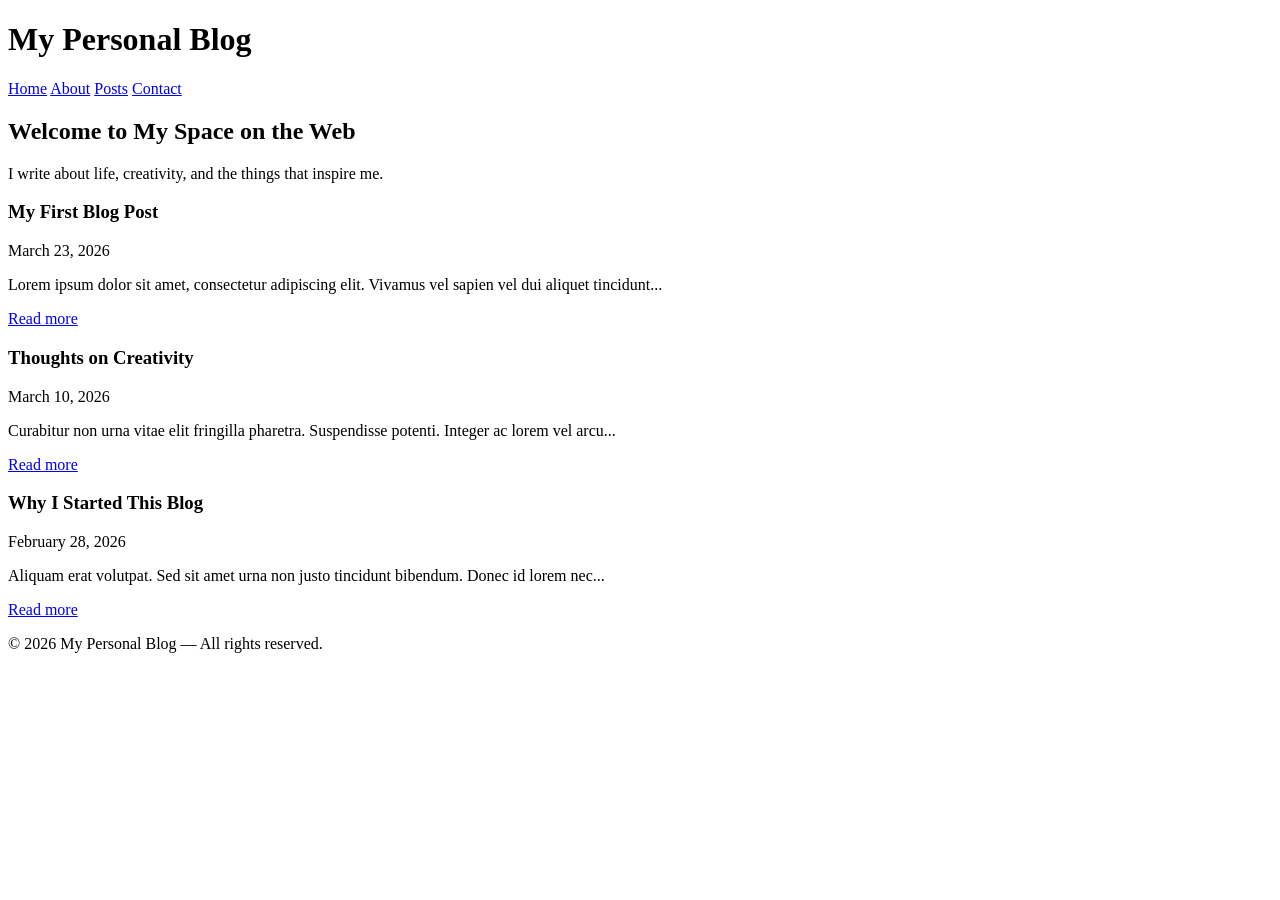
==== index.html @ 67faa9fe "Create index.html" ====
<!DOCTYPE html>
<html lang="en">
<head>
    <meta charset="UTF-8">
    <meta name="viewport" content="width=device-width, initial-scale=1.0">
    <title>My Personal Blog</title>
    <link rel="stylesheet" href="style.css">
</head>
<body>

    <header>
        <h1>My Personal Blog</h1>
        <nav>
            <a href="#">Home</a>
            <a href="#">About</a>
            <a href="#">Posts</a>
            <a href="#">Contact</a>
        </nav>
    </header>

    <section class="hero">
        <h2>Welcome to My Space on the Web</h2>
        <p>I write about life, creativity, and the things that inspire me.</p>
    </section>

    <main class="posts">

        <article class="post">
            <h3>My First Blog Post</h3>
            <p class="date">March 23, 2026</p>
            <p>Lorem ipsum dolor sit amet, consectetur adipiscing elit. Vivamus vel sapien vel dui aliquet tincidunt...</p>
            <a class="read-more" href="#">Read more</a>
        </article>

        <article class="post">
            <h3>Thoughts on Creativity</h3>
            <p class="date">March 10, 2026</p>
            <p>Curabitur non urna vitae elit fringilla pharetra. Suspendisse potenti. Integer ac lorem vel arcu...</p>
            <a class="read-more" href="#">Read more</a>
        </article>

        <article class="post">
            <h3>Why I Started This Blog</h3>
            <p class="date">February 28, 2026</p>
            <p>Aliquam erat volutpat. Sed sit amet urna non justo tincidunt bibendum. Donec id lorem nec...</p>
            <a class="read-more" href="#">Read more</a>
        </article>

    </main>

    <footer>
        <p>© 2026 My Personal Blog — All rights reserved.</p>
    </footer>

</body>
</html>
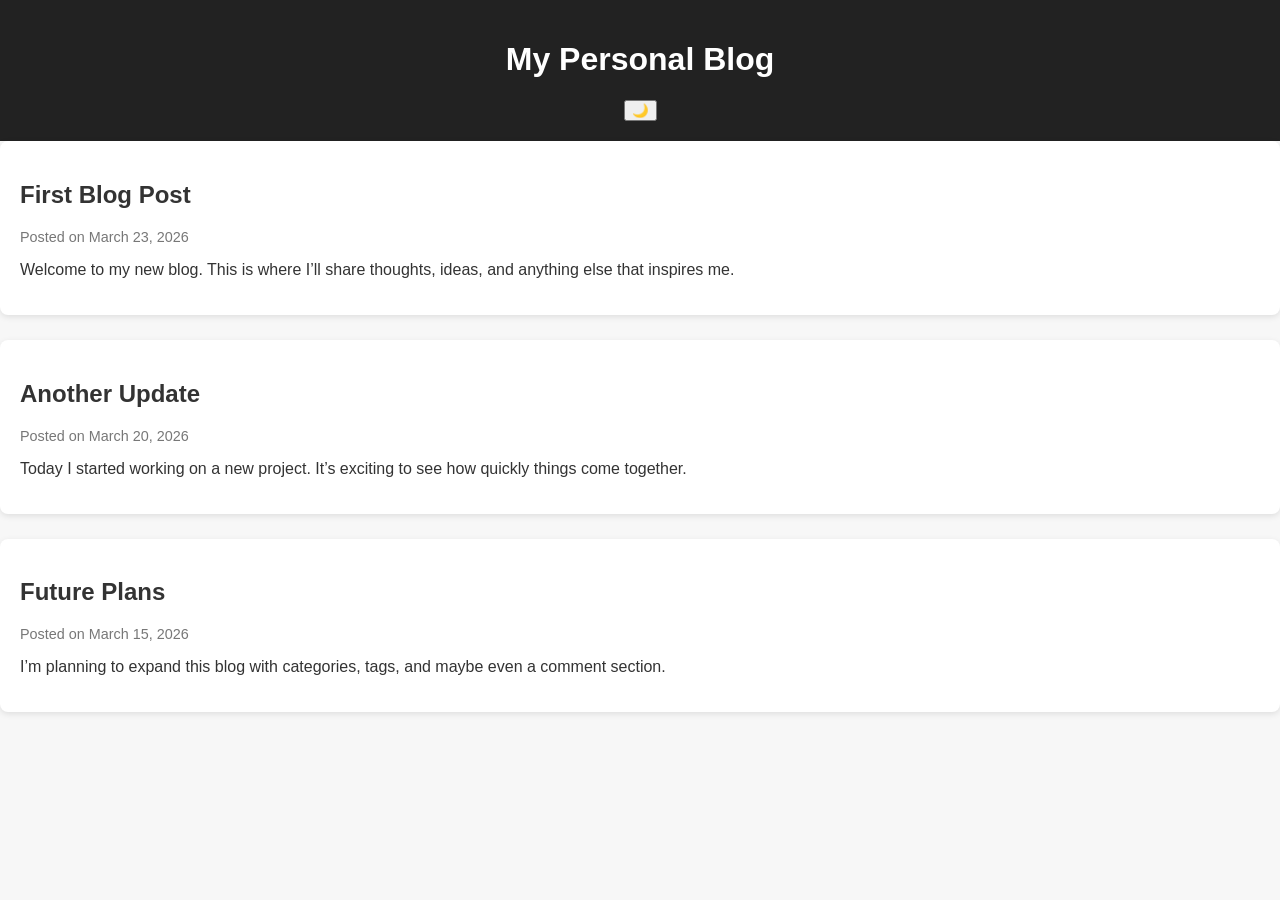
==== commit 9e7dcbe4: "Update index.html" ====
--- a/index.html
+++ b/index.html
@@ -3,54 +3,60 @@
 <head>
     <meta charset="UTF-8">
     <meta name="viewport" content="width=device-width, initial-scale=1.0">
-    <title>My Personal Blog</title>
+    <title>My Dark Blog</title>
     <link rel="stylesheet" href="style.css">
 </head>
+
 <body>
 
     <header>
         <h1>My Personal Blog</h1>
-        <nav>
-            <a href="#">Home</a>
-            <a href="#">About</a>
-            <a href="#">Posts</a>
-            <a href="#">Contact</a>
-        </nav>
+        <button id="theme-toggle" class="icon-btn">🌙</button>
     </header>
 
-    <section class="hero">
-        <h2>Welcome to My Space on the Web</h2>
-        <p>I write about life, creativity, and the things that inspire me.</p>
-    </section>
+    <div class="container">
 
-    <main class="posts">
+        <div class="post">
+            <h2>First Blog Post</h2>
+            <div class="date">Posted on March 23, 2026</div>
+            <p>
+                Welcome to my new blog. This is where I’ll share thoughts, ideas, and anything else that inspires me.
+            </p>
+        </div>
 
-        <article class="post">
-            <h3>My First Blog Post</h3>
-            <p class="date">March 23, 2026</p>
-            <p>Lorem ipsum dolor sit amet, consectetur adipiscing elit. Vivamus vel sapien vel dui aliquet tincidunt...</p>
-            <a class="read-more" href="#">Read more</a>
-        </article>
+        <div class="post">
+            <h2>Another Update</h2>
+            <div class="date">Posted on March 20, 2026</div>
+            <p>
+                Today I started working on a new project. It’s exciting to see how quickly things come together.
+            </p>
+        </div>
 
-        <article class="post">
-            <h3>Thoughts on Creativity</h3>
-            <p class="date">March 10, 2026</p>
-            <p>Curabitur non urna vitae elit fringilla pharetra. Suspendisse potenti. Integer ac lorem vel arcu...</p>
-            <a class="read-more" href="#">Read more</a>
-        </article>
+        <div class="post">
+            <h2>Future Plans</h2>
+            <div class="date">Posted on March 15, 2026</div>
+            <p>
+                I’m planning to expand this blog with categories, tags, and maybe even a comment section.
+            </p>
+        </div>
 
-        <article class="post">
-            <h3>Why I Started This Blog</h3>
-            <p class="date">February 28, 2026</p>
-            <p>Aliquam erat volutpat. Sed sit amet urna non justo tincidunt bibendum. Donec id lorem nec...</p>
-            <a class="read-more" href="#">Read more</a>
-        </article>
+    </div>
 
-    </main>
+    <script>
+        const toggleBtn = document.getElementById("theme-toggle");
+        const body = document.body;
 
-    <footer>
-        <p>© 2026 My Personal Blog — All rights reserved.</p>
-    </footer>
+        toggleBtn.addEventListener("click", () => {
+            body.classList.toggle("light-mode");
+
+            // Switch icon
+            if (body.classList.contains("light-mode")) {
+                toggleBtn.textContent = "☀️";
+            } else {
+                toggleBtn.textContent = "🌙";
+            }
+        });
+    </script>
 
 </body>
 </html>
--- a/style.css
+++ b/style.css
@@ -0,0 +1,75 @@
+/* Global Styles */
+body {
+    margin: 0;
+    font-family: Arial, Helvetica, sans-serif;
+    background: #f7f7f7;
+    color: #333;
+}
+
+/* Header */
+header {
+    background: #222;
+    color: white;
+    padding: 20px;
+    text-align: center;
+}
+
+header nav a {
+    color: #ddd;
+    margin: 0 15px;
+    text-decoration: none;
+    font-weight: bold;
+}
+
+header nav a:hover {
+    color: white;
+}
+
+/* Hero Section */
+.hero {
+    background: #4a90e2;
+    color: white;
+    padding: 60px 20px;
+    text-align: center;
+}
+
+/* Blog Posts */
+.posts {
+    max-width: 900px;
+    margin: 40px auto;
+    padding: 0 20px;
+}
+
+.post {
+    background: white;
+    padding: 20px;
+    margin-bottom: 25px;
+    border-radius: 8px;
+    box-shadow: 0 2px 6px rgba(0,0,0,0.1);
+}
+
+.post .date {
+    color: #777;
+    font-size: 0.9em;
+}
+
+.read-more {
+    display: inline-block;
+    margin-top: 10px;
+    color: #4a90e2;
+    text-decoration: none;
+    font-weight: bold;
+}
+
+.read-more:hover {
+    text-decoration: underline;
+}
+
+/* Footer */
+footer {
+    text-align: center;
+    padding: 20px;
+    background: #222;
+    color: white;
+    margin-top: 40px;
+}
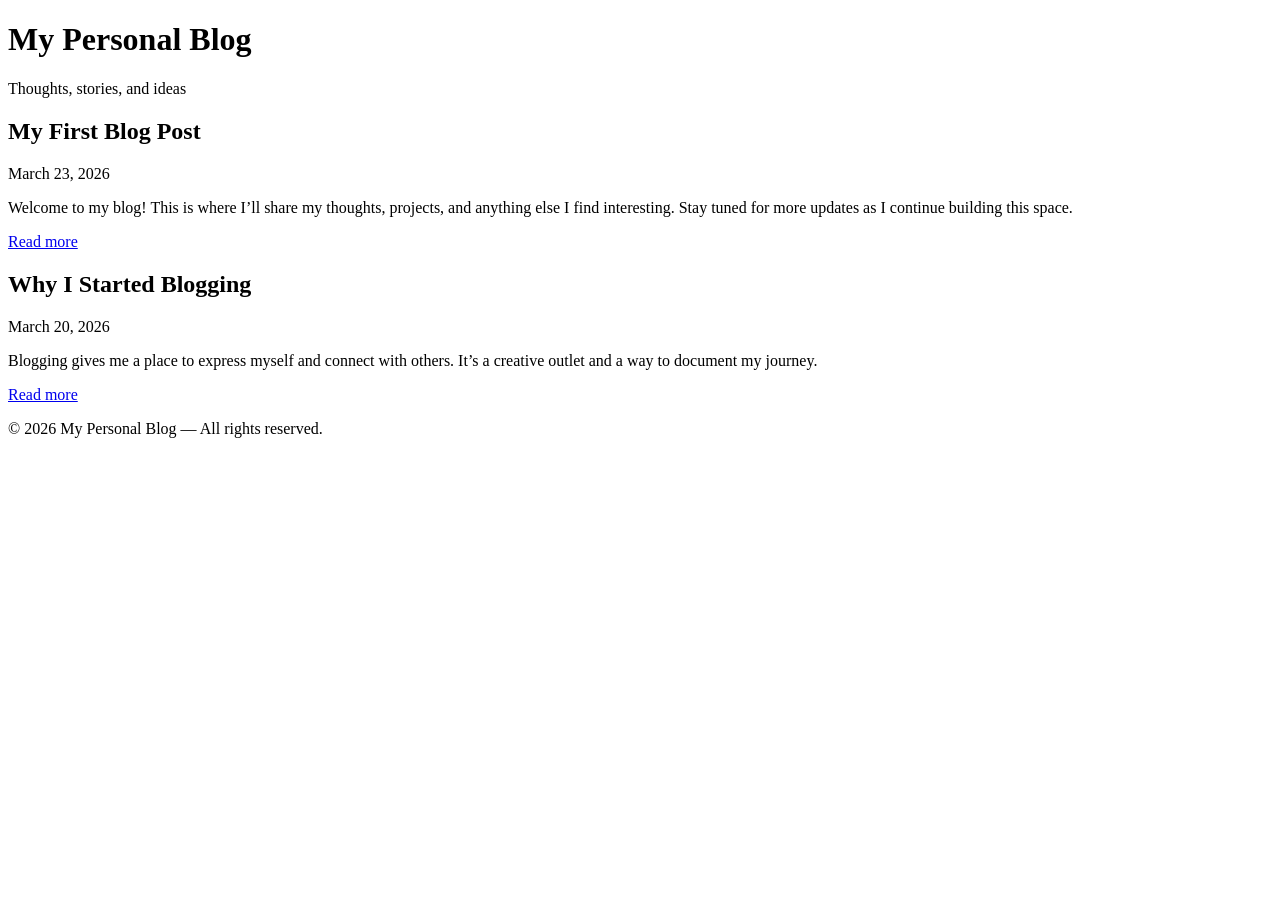
==== commit 74ff1bf5: "Update index.html" ====
--- a/index.html
+++ b/index.html
@@ -3,60 +3,42 @@
 <head>
     <meta charset="UTF-8">
     <meta name="viewport" content="width=device-width, initial-scale=1.0">
-    <title>My Dark Blog</title>
-    <link rel="stylesheet" href="style.css">
+    <title>My Personal Blog</title>
+    <link rel="stylesheet" href="styles.css">
 </head>
-
 <body>
 
     <header>
         <h1>My Personal Blog</h1>
-        <button id="theme-toggle" class="icon-btn">🌙</button>
+        <p class="tagline">Thoughts, stories, and ideas</p>
     </header>
 
-    <div class="container">
+    <main>
+        <article class="post">
+            <h2>My First Blog Post</h2>
+            <p class="date">March 23, 2026</p>
+            <p>
+                Welcome to my blog! This is where I’ll share my thoughts, projects, and anything else I find interesting. 
+                Stay tuned for more updates as I continue building this space.
+            </p>
+            <a class="read-more" href="#">Read more</a>
+        </article>
 
-        <div class="post">
-            <h2>First Blog Post</h2>
-            <div class="date">Posted on March 23, 2026</div>
+        <article class="post">
+            <h2>Why I Started Blogging</h2>
+            <p class="date">March 20, 2026</p>
             <p>
-                Welcome to my new blog. This is where I’ll share thoughts, ideas, and anything else that inspires me.
+                Blogging gives me a place to express myself and connect with others. 
+                It’s a creative outlet and a way to document my journey.
             </p>
-        </div>
+            <a class="read-more" href="#">Read more</a>
+        </article>
+    </main>
 
-        <div class="post">
-            <h2>Another Update</h2>
-            <div class="date">Posted on March 20, 2026</div>
-            <p>
-                Today I started working on a new project. It’s exciting to see how quickly things come together.
-            </p>
-        </div>
-
-        <div class="post">
-            <h2>Future Plans</h2>
-            <div class="date">Posted on March 15, 2026</div>
-            <p>
-                I’m planning to expand this blog with categories, tags, and maybe even a comment section.
-            </p>
-        </div>
-
-    </div>
-
-    <script>
-        const toggleBtn = document.getElementById("theme-toggle");
-        const body = document.body;
-
-        toggleBtn.addEventListener("click", () => {
-            body.classList.toggle("light-mode");
-
-            // Switch icon
-            if (body.classList.contains("light-mode")) {
-                toggleBtn.textContent = "☀️";
-            } else {
-                toggleBtn.textContent = "🌙";
-            }
-        });
-    </script>
+    <footer>
+        <p>© 2026 My Personal Blog — All rights reserved.</p>
+    </footer>
 
 </body>
 </html>
+
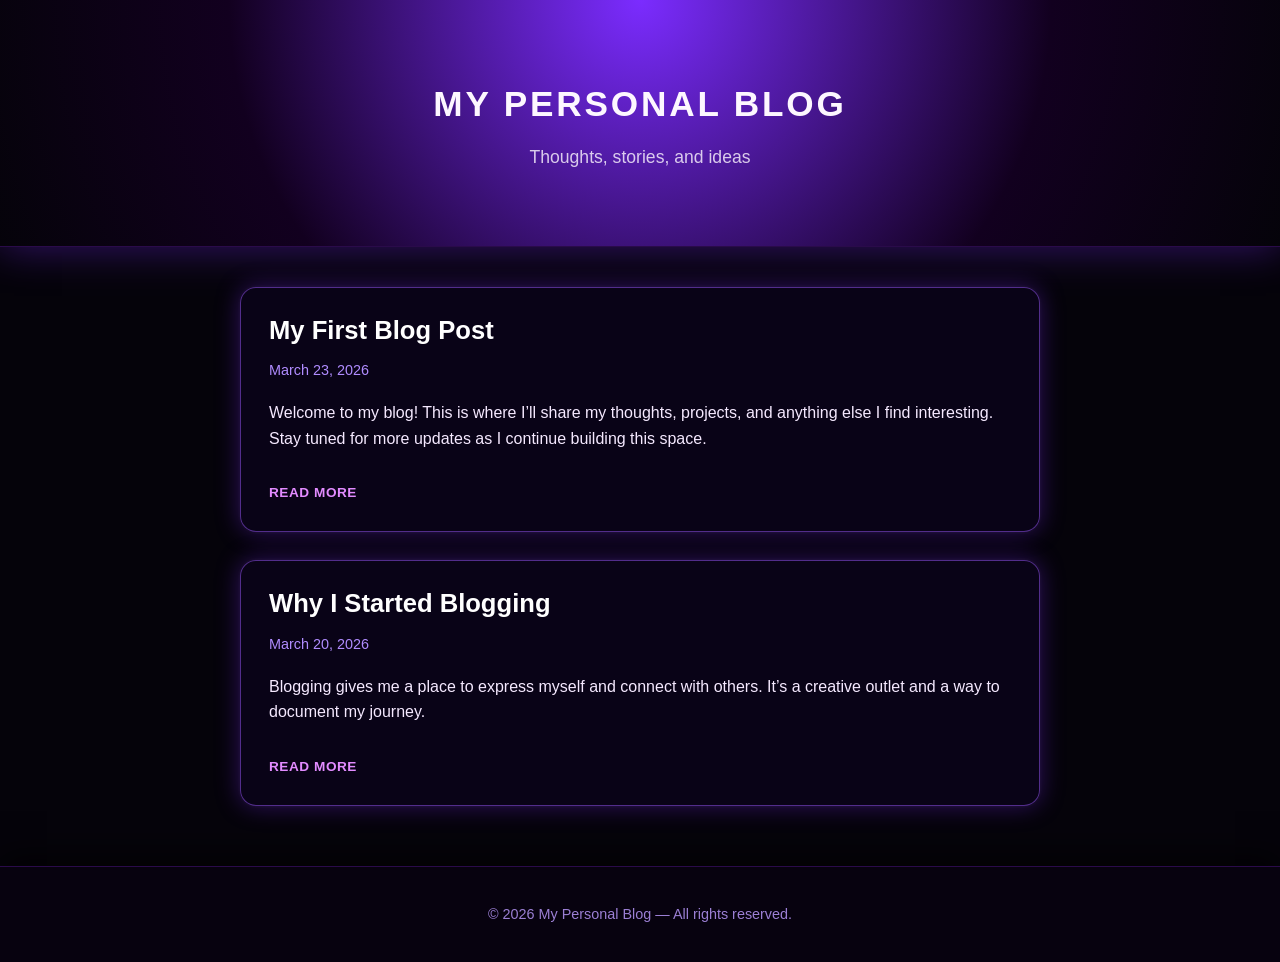
==== commit 718013a4: "Update index.html" ====
--- a/index.html
+++ b/index.html
@@ -4,7 +4,7 @@
     <meta charset="UTF-8">
     <meta name="viewport" content="width=device-width, initial-scale=1.0">
     <title>My Personal Blog</title>
-    <link rel="stylesheet" href="styles.css">
+    <link rel="stylesheet" href="style.css">
 </head>
 <body>
 
--- a/style.css
+++ b/style.css
@@ -0,0 +1,108 @@
+/* Global Styles */
+body {
+    margin: 0;
+    font-family: "Inter", Arial, Helvetica, sans-serif;
+    background: #05030a;
+    color: #f5e9ff;
+}
+
+/* Header */
+header {
+    background: radial-gradient(circle at top, #7b2cff, #12001f 60%, #05030a 100%);
+    color: #fdf7ff;
+    text-align: center;
+    padding: 60px 20px;
+    border-bottom: 1px solid #2a0b4a;
+    box-shadow: 0 0 40px rgba(123, 44, 255, 0.4);
+}
+
+header h1 {
+    letter-spacing: 0.08em;
+    text-transform: uppercase;
+    font-size: 2.2rem;
+}
+
+header .tagline {
+    font-size: 1.1rem;
+    opacity: 0.8;
+}
+
+/* Blog Posts Container */
+main {
+    max-width: 800px;
+    margin: 40px auto 60px auto;
+    padding: 0 20px;
+}
+
+/* Individual Post Card */
+.post {
+    background: rgba(10, 4, 25, 0.95);
+    padding: 28px;
+    margin-bottom: 28px;
+    border-radius: 16px;
+    border: 1px solid rgba(155, 89, 255, 0.5);
+    box-shadow:
+        0 0 25px rgba(123, 44, 255, 0.35),
+        0 0 4px rgba(255, 255, 255, 0.05);
+    backdrop-filter: blur(6px);
+    transition: transform 0.2s ease, box-shadow 0.2s ease, border-color 0.2s ease;
+}
+
+.post:hover {
+    transform: translateY(-4px);
+    box-shadow:
+        0 0 35px rgba(186, 85, 255, 0.6),
+        0 0 8px rgba(255, 255, 255, 0.08);
+    border-color: rgba(200, 120, 255, 0.9);
+}
+
+.post h2 {
+    margin-top: 0;
+    margin-bottom: 8px;
+    color: #ffffff;
+    font-size: 1.6rem;
+}
+
+/* Date Text */
+.date {
+    color: #b08cff;
+    font-size: 0.9rem;
+    margin-bottom: 18px;
+}
+
+/* Body Text */
+.post p {
+    line-height: 1.6;
+}
+
+/* Read More Link */
+.read-more {
+    display: inline-block;
+    margin-top: 18px;
+    color: #e28bff;
+    font-weight: 600;
+    text-decoration: none;
+    letter-spacing: 0.04em;
+    text-transform: uppercase;
+    font-size: 0.85rem;
+    padding-bottom: 2px;
+    border-bottom: 1px solid transparent;
+    transition: color 0.2s ease, border-color 0.2s ease, text-shadow 0.2s ease;
+}
+
+.read-more:hover {
+    color: #ffffff;
+    border-color: #e28bff;
+    text-shadow: 0 0 8px rgba(226, 139, 255, 0.9);
+}
+
+/* Footer */
+footer {
+    text-align: center;
+    padding: 25px;
+    background: #07020f;
+    color: #9b7fd4;
+    border-top: 1px solid #2a0b4a;
+    box-shadow: 0 -10px 30px rgba(0, 0, 0, 0.7);
+    font-size: 0.9rem;
+}
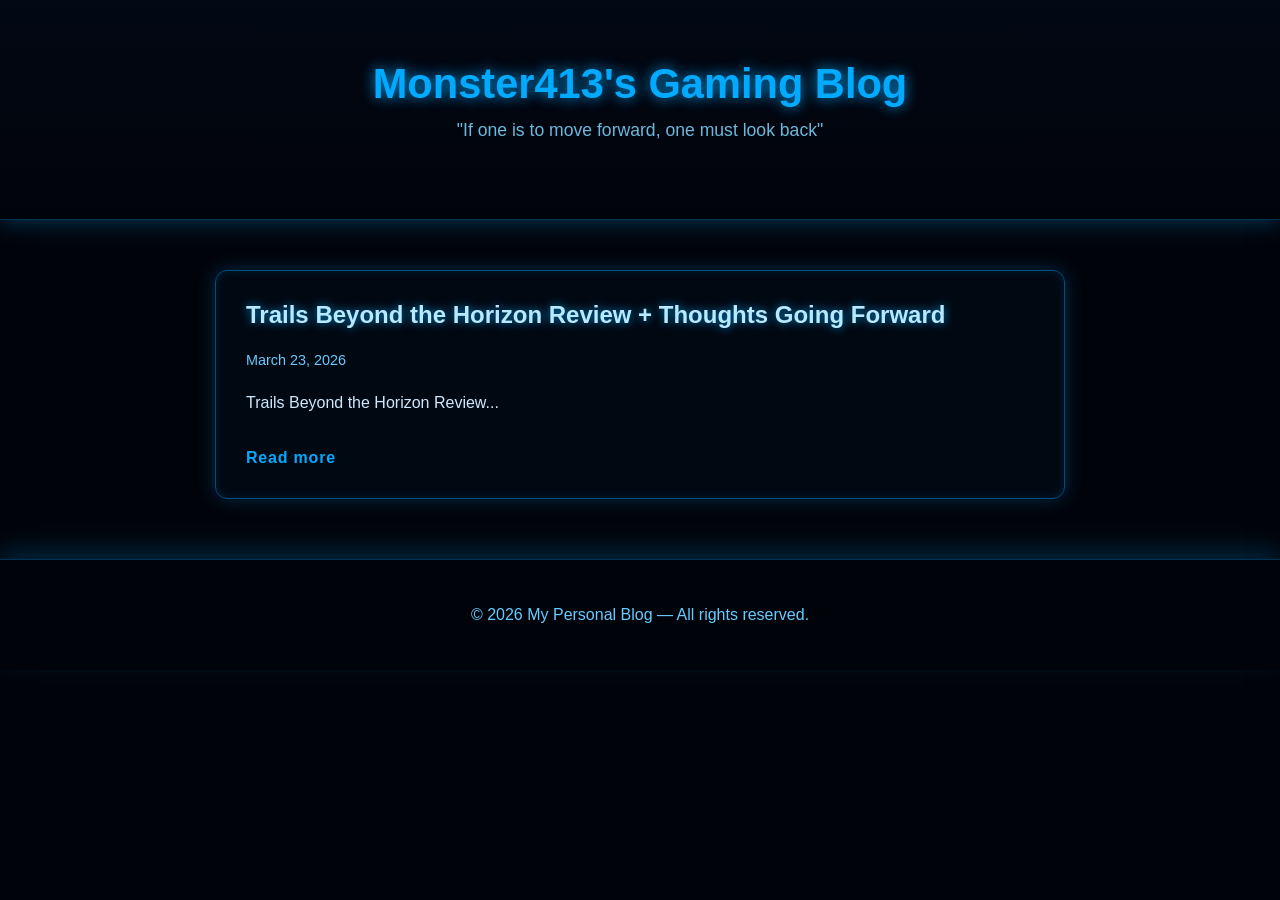
==== commit 56e4a05f: "Update index.html" ====
--- a/index.html
+++ b/index.html
@@ -9,27 +9,16 @@
 <body>
 
     <header>
-        <h1>My Personal Blog</h1>
-        <p class="tagline">Thoughts, stories, and ideas</p>
+        <h1>Monster413's Gaming Blog</h1>
+        <p class="tagline">"If one is to move forward, one must look back"</p>
     </header>
 
     <main>
         <article class="post">
-            <h2>My First Blog Post</h2>
+            <h2>Trails Beyond the Horizon Review + Thoughts Going Forward</h2>
             <p class="date">March 23, 2026</p>
             <p>
-                Welcome to my blog! This is where I’ll share my thoughts, projects, and anything else I find interesting. 
-                Stay tuned for more updates as I continue building this space.
-            </p>
-            <a class="read-more" href="#">Read more</a>
-        </article>
-
-        <article class="post">
-            <h2>Why I Started Blogging</h2>
-            <p class="date">March 20, 2026</p>
-            <p>
-                Blogging gives me a place to express myself and connect with others. 
-                It’s a creative outlet and a way to document my journey.
+                Trails Beyond the Horizon Review...
             </p>
             <a class="read-more" href="#">Read more</a>
         </article>
--- a/style.css
+++ b/style.css
@@ -1,76 +1,77 @@
-/* Global Styles */
+/* Global */
 body {
     margin: 0;
-    font-family: "Inter", Arial, Helvetica, sans-serif;
-    background: #05030a;
-    color: #f5e9ff;
+    font-family: "Orbitron", Arial, sans-serif;
+    background: #01030a;
+    color: #cfeaff;
 }
 
 /* Header */
 header {
-    background: radial-gradient(circle at top, #7b2cff, #12001f 60%, #05030a 100%);
-    color: #fdf7ff;
     text-align: center;
     padding: 60px 20px;
-    border-bottom: 1px solid #2a0b4a;
-    box-shadow: 0 0 40px rgba(123, 44, 255, 0.4);
+    background: linear-gradient(180deg, #020814, #01030a);
+    border-bottom: 1px solid #003355;
+    box-shadow: 0 0 25px rgba(0, 170, 255, 0.35);
 }
 
 header h1 {
-    letter-spacing: 0.08em;
-    text-transform: uppercase;
-    font-size: 2.2rem;
+    margin: 0;
+    font-size: 2.6rem;
+    color: #00aaff;
+    text-shadow: 0 0 14px rgba(0, 170, 255, 0.9);
 }
 
 header .tagline {
+    margin-top: 12px;
     font-size: 1.1rem;
-    opacity: 0.8;
+    color: #7fd8ff;
+    opacity: 0.85;
 }
 
-/* Blog Posts Container */
+/* Main Content */
 main {
-    max-width: 800px;
-    margin: 40px auto 60px auto;
+    max-width: 850px;
+    margin: 50px auto;
     padding: 0 20px;
 }
 
-/* Individual Post Card */
+/* Cyberpunk Post Card */
 .post {
-    background: rgba(10, 4, 25, 0.95);
-    padding: 28px;
-    margin-bottom: 28px;
-    border-radius: 16px;
-    border: 1px solid rgba(155, 89, 255, 0.5);
+    background: rgba(0, 10, 20, 0.85);
+    padding: 30px;
+    margin-bottom: 35px;
+    border-radius: 12px;
+    border: 1px solid #004d80;
     box-shadow:
-        0 0 25px rgba(123, 44, 255, 0.35),
-        0 0 4px rgba(255, 255, 255, 0.05);
-    backdrop-filter: blur(6px);
-    transition: transform 0.2s ease, box-shadow 0.2s ease, border-color 0.2s ease;
+        0 0 20px rgba(0, 170, 255, 0.25),
+        inset 0 0 10px rgba(0, 170, 255, 0.15);
+    backdrop-filter: blur(4px);
+    transition: transform 0.25s ease, box-shadow 0.25s ease, border-color 0.25s ease;
 }
 
 .post:hover {
     transform: translateY(-4px);
+    border-color: #00c8ff;
     box-shadow:
-        0 0 35px rgba(186, 85, 255, 0.6),
-        0 0 8px rgba(255, 255, 255, 0.08);
-    border-color: rgba(200, 120, 255, 0.9);
+        0 0 35px rgba(0, 200, 255, 0.55),
+        inset 0 0 14px rgba(0, 200, 255, 0.25);
 }
 
 .post h2 {
     margin-top: 0;
-    margin-bottom: 8px;
-    color: #ffffff;
-    font-size: 1.6rem;
+    color: #b7eaff;
+    text-shadow: 0 0 10px rgba(0, 170, 255, 0.8);
 }
 
-/* Date Text */
+/* Date */
 .date {
-    color: #b08cff;
+    color: #66ccff;
     font-size: 0.9rem;
     margin-bottom: 18px;
 }
 
-/* Body Text */
+/* Text */
 .post p {
     line-height: 1.6;
 }
@@ -79,30 +80,27 @@
 .read-more {
     display: inline-block;
     margin-top: 18px;
-    color: #e28bff;
-    font-weight: 600;
+    color: #00aaff;
+    font-weight: bold;
     text-decoration: none;
-    letter-spacing: 0.04em;
-    text-transform: uppercase;
-    font-size: 0.85rem;
-    padding-bottom: 2px;
+    letter-spacing: 0.05em;
     border-bottom: 1px solid transparent;
     transition: color 0.2s ease, border-color 0.2s ease, text-shadow 0.2s ease;
 }
 
 .read-more:hover {
     color: #ffffff;
-    border-color: #e28bff;
-    text-shadow: 0 0 8px rgba(226, 139, 255, 0.9);
+    border-color: #00aaff;
+    text-shadow: 0 0 12px rgba(0, 170, 255, 1);
 }
 
 /* Footer */
 footer {
     text-align: center;
-    padding: 25px;
-    background: #07020f;
-    color: #9b7fd4;
-    border-top: 1px solid #2a0b4a;
-    box-shadow: 0 -10px 30px rgba(0, 0, 0, 0.7);
-    font-size: 0.9rem;
+    padding: 30px;
+    background: #01030a;
+    color: #66ccff;
+    border-top: 1px solid #003355;
+    margin-top: 60px;
+    box-shadow: 0 -10px 25px rgba(0, 170, 255, 0.2);
 }
